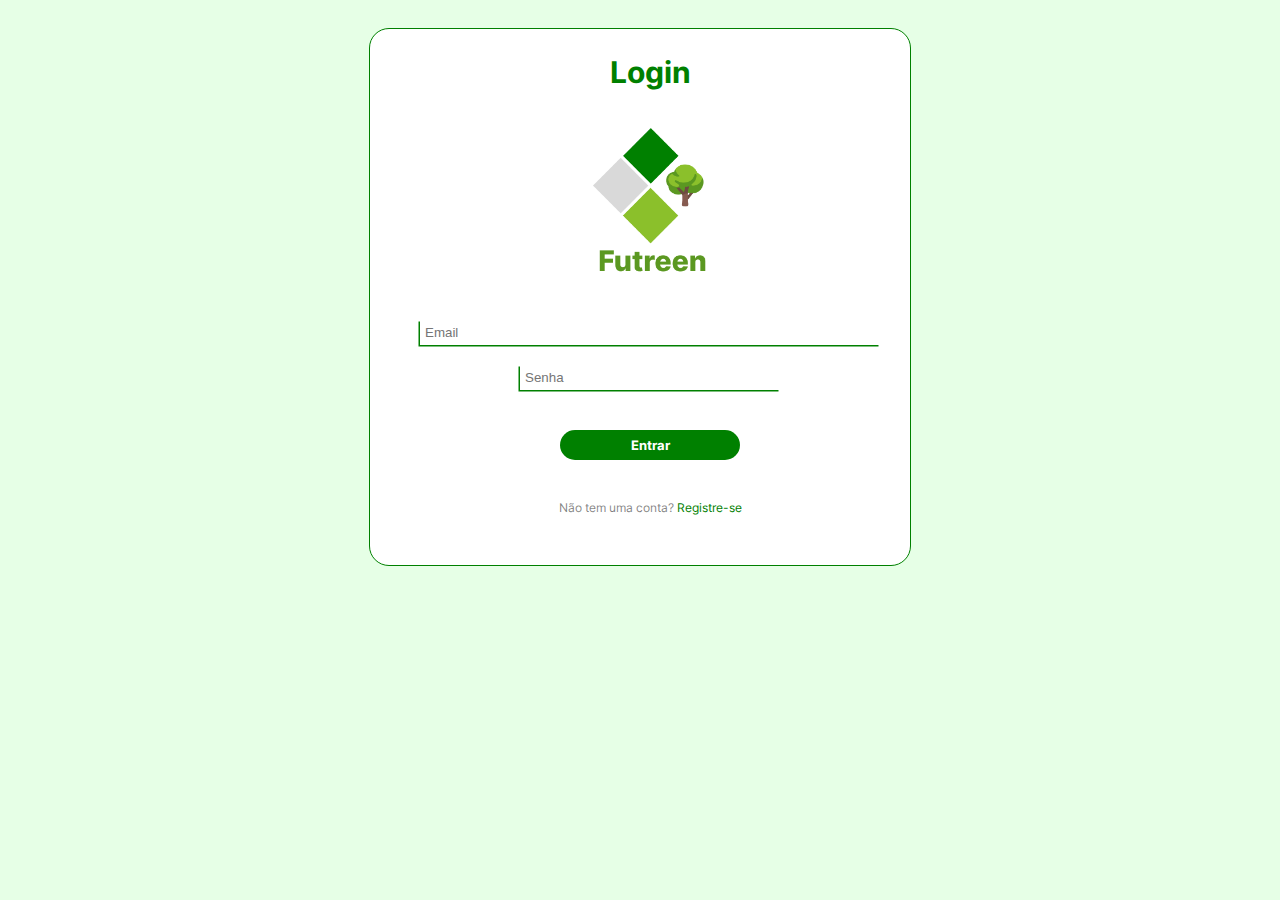
==== index.html @ c008b6ed "atualizado" ====
<!DOCTYPE html>
<html lang="pt-br">
<head>
    <meta charset="UTF-8">
    <meta name="viewport" content="width=device-width, initial-scale=1.0">
    <link rel="stylesheet" href="login.css">
    <title>Futreen</title>
</head>
<body>
    <main>
        <h1>Login</h1>
        <br>
        <div class="logo">
            <img id="logo" src="img/Logo.png" alt="logo">
        </div>
        <div class="inputs">
            <br>
            <input id="email" type="email" name="Email" placeholder="Email">
            <br>
            <input id="senha" type="password" name="Senha" placeholder="Senha">
            <br>
        </div>
        <div class="botao">
            <button type="button"><a id="entrar" href="http://">Entrar</a></button>
        </div>
        <div class="registrar">
            <p>Não tem uma conta? <a id="registre" href="http://">Registre-se</a></p>
        </div>
    </main>
    
</body>
</html>
---- login.css ----
@charset "UTF-8";

:root {
    --corFundo: #E6FFE6;
    --corDetalhes: #008000;
    --corBranco: #FFFFFF;
}

@font-face {
    font-family: Inter;
    src: url(fonts/Inter/Inter-VariableFont_slnt\,wght.ttf);
}

@font-face {
    font-family: Inter-bold;
    src: url(fonts/Inter/static/Inter-Bold.ttf);
}

body {
    background-color: var(--corFundo);
    padding: 20px;
}

h1{
    color: var(--corDetalhes);
    font-family: Inter-bold;
    text-align: center;
    font-size: 30px;
}

main{
    max-width: 500px;
    background-color: var(--corBranco);
    margin: auto;
    border-radius: 20px;
    padding: 5px 10px 10px 30px;
    border: 1px solid #008000;
}

.logo {
    display: block;
    text-align: center;
}

#logo{
    height: 150px;
}

.inputs{
    display: block;
    text-align: center;
}

input {
    outline: none;
    border-style: none;
    box-shadow: -1.5px 1.5px 0px var(--corDetalhes);
    margin-top: 20px;
}

#email {
    padding: 5px;
    width: 450px;
}

#senha {
    padding: 5px;
    width: 250px;
    margin-top: 20px;
    margin-bottom: 20px;
}

.botao {
    margin: 20px;
    text-align: center;
}

button {
    background-color: var(--corDetalhes);
    border-style: none;
    width: 180px;
    height: 30px;
    border-radius: 20px;
    margin-bottom: 20px;
    cursor: pointer;
}

#entrar {
    color: var(--corBranco);
    text-decoration: none;
    font-family: Inter-bold;
}

button:hover {
    background-color: #008000cc;
    transition: 1s;
}

.registrar {
    margin-bottom: 40px;
}

p {
    text-align: center;
    color: rgba(0, 0, 0, 0.50);
    font-family: Inter;
    font-size: 12px;
}

#registre {
    text-decoration: none;
    color: var(--corDetalhes);
}
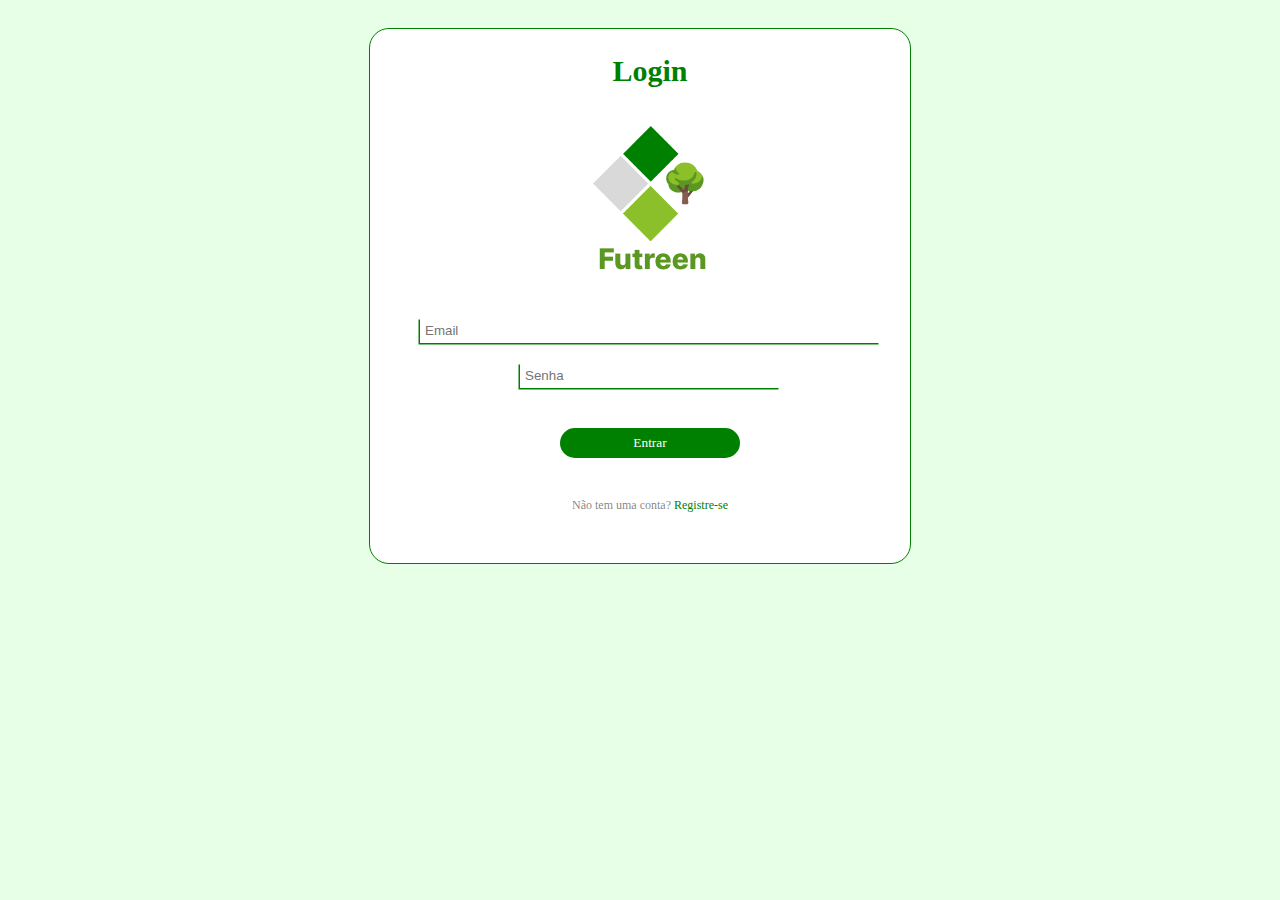
==== commit feb8452b: "post de usuário e fórum e get de fóruns funcionando" ====
--- a/index.html
+++ b/index.html
@@ -3,7 +3,7 @@
 <head>
     <meta charset="UTF-8">
     <meta name="viewport" content="width=device-width, initial-scale=1.0">
-    <link rel="stylesheet" href="login.css">
+    <link rel="stylesheet" href="/css/login.css">
     <title>Futreen</title>
 </head>
 <body>
@@ -21,12 +21,11 @@
             <br>
         </div>
         <div class="botao">
-            <button type="button"><a id="entrar" href="http://">Entrar</a></button>
+            <button type="button"><a id="entrar" href="/telas/foruns.html">Entrar</a></button>
         </div>
         <div class="registrar">
-            <p>Não tem uma conta? <a id="registre" href="http://">Registre-se</a></p>
+            <p>Não tem uma conta? <a id="registre" href="telas/registrar.html">Registre-se</a></p>
         </div>
     </main>
-    
 </body>
 </html>--- a/css/login.css
+++ b/css/login.css
@@ -0,0 +1,116 @@
+@charset "UTF-8";
+
+:root {
+    --corFundo: #E6FFE6;
+    --corDetalhes: #008000;
+    --corBranco: #FFFFFF;
+    --corTextos: #8BC02B;
+}
+
+@font-face {
+    font-family: Inter;
+    src: url(fonts/Inter/Inter-VariableFont_slnt\,wght.ttf);
+}
+
+@font-face {
+    font-family: Inter-bold;
+    src: url(fonts/Inter/static/Inter-Bold.ttf);
+}
+
+body {
+    background-color: var(--corFundo);
+    padding: 20px;
+}
+
+h1{
+    color: var(--corDetalhes);
+    font-family: Inter-bold;
+    text-align: center;
+    font-size: 30px;
+}
+
+main{
+    max-width: 500px;
+    background-color: var(--corBranco);
+    margin: auto;
+    border-radius: 20px;
+    padding: 5px 10px 10px 30px;
+    border: 1px solid var(--corDetalhes);
+}
+
+.logo {
+    display: block;
+    text-align: center;
+}
+
+#logo{
+    height: 150px;
+}
+
+.inputs{
+    display: block;
+    text-align: center;
+}
+
+input {
+    outline: none;
+    border-style: none;
+    box-shadow: -1.5px 1.5px 0px var(--corDetalhes);
+    margin-top: 20px;
+}
+
+#email {
+    padding: 5px;
+    width: 450px;
+}
+
+#senha {
+    padding: 5px;
+    width: 250px;
+    margin-top: 20px;
+    margin-bottom: 20px;
+}
+
+.botao {
+    margin: 20px;
+    text-align: center;
+}
+
+button {
+    background-color: var(--corDetalhes);
+    border-style: none;
+    width: 180px;
+    height: 30px;
+    border-radius: 20px;
+    margin-bottom: 20px;
+    cursor: pointer;
+}
+
+#entrar {
+    color: var(--corBranco);
+    text-decoration: none;
+    font-family: Inter-bold;
+    padding: 5px 65px 5px 65px;
+    border-radius: 20px;
+}
+
+button:hover {
+    background-color: #008000cc;
+    transition: 1s;
+}
+
+.registrar {
+    margin-bottom: 40px;
+}
+
+p {
+    text-align: center;
+    color: rgba(0, 0, 0, 0.50);
+    font-family: Inter;
+    font-size: 12px;
+}
+
+#registre {
+    text-decoration: none;
+    color: var(--corDetalhes);
+}